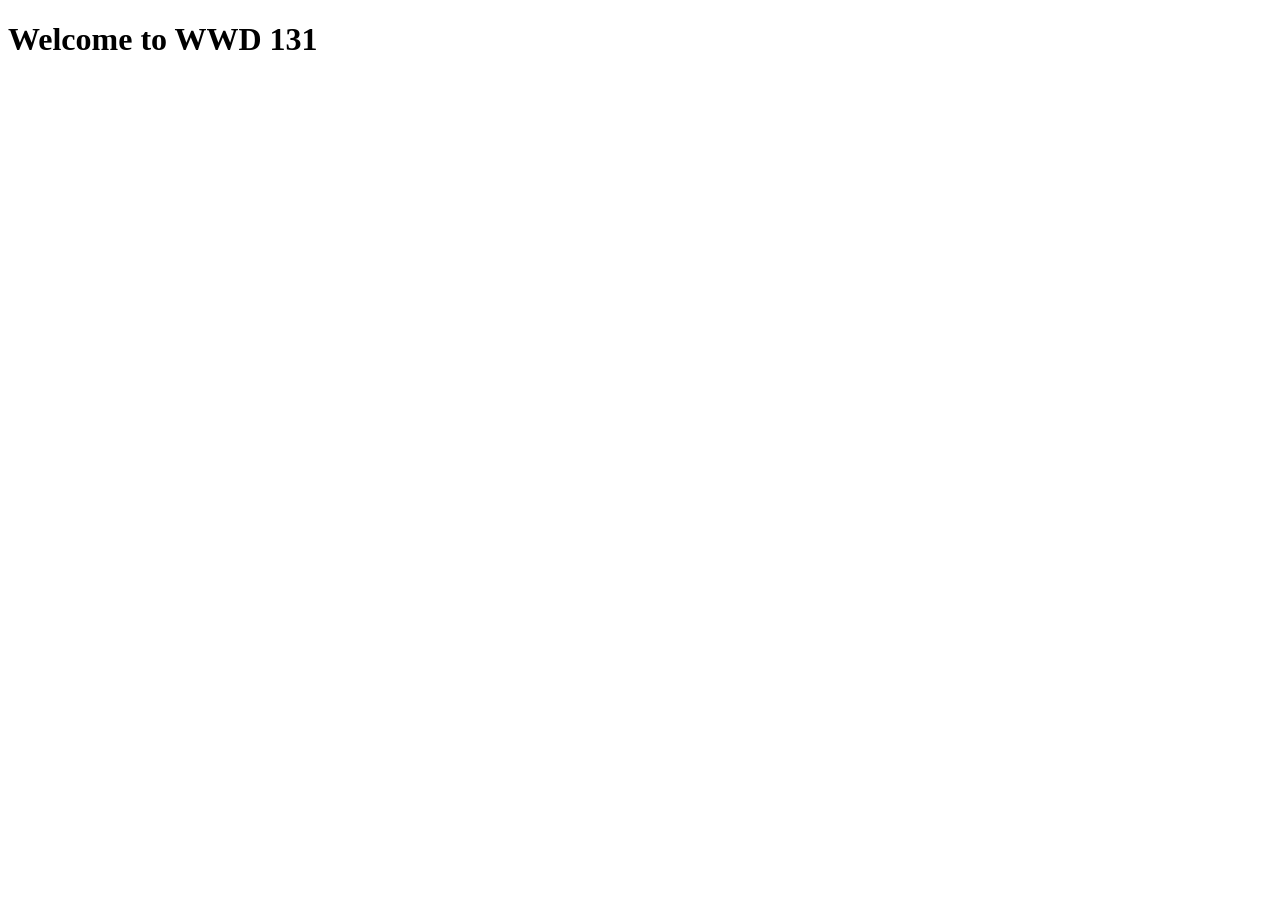
==== index.html @ 0b2df7bb ""homepage"" ====
<!DOCTYPE html>
<html lang="en">
<head>
    <meta charset="UTF-8">
    <meta name="viewport" content="width=device-width, initial-scale=1.0">
    <title>WWD 131</title>
</head>
<body>
    <h1>Welcome to WWD 131</h1>
</body>
</html>
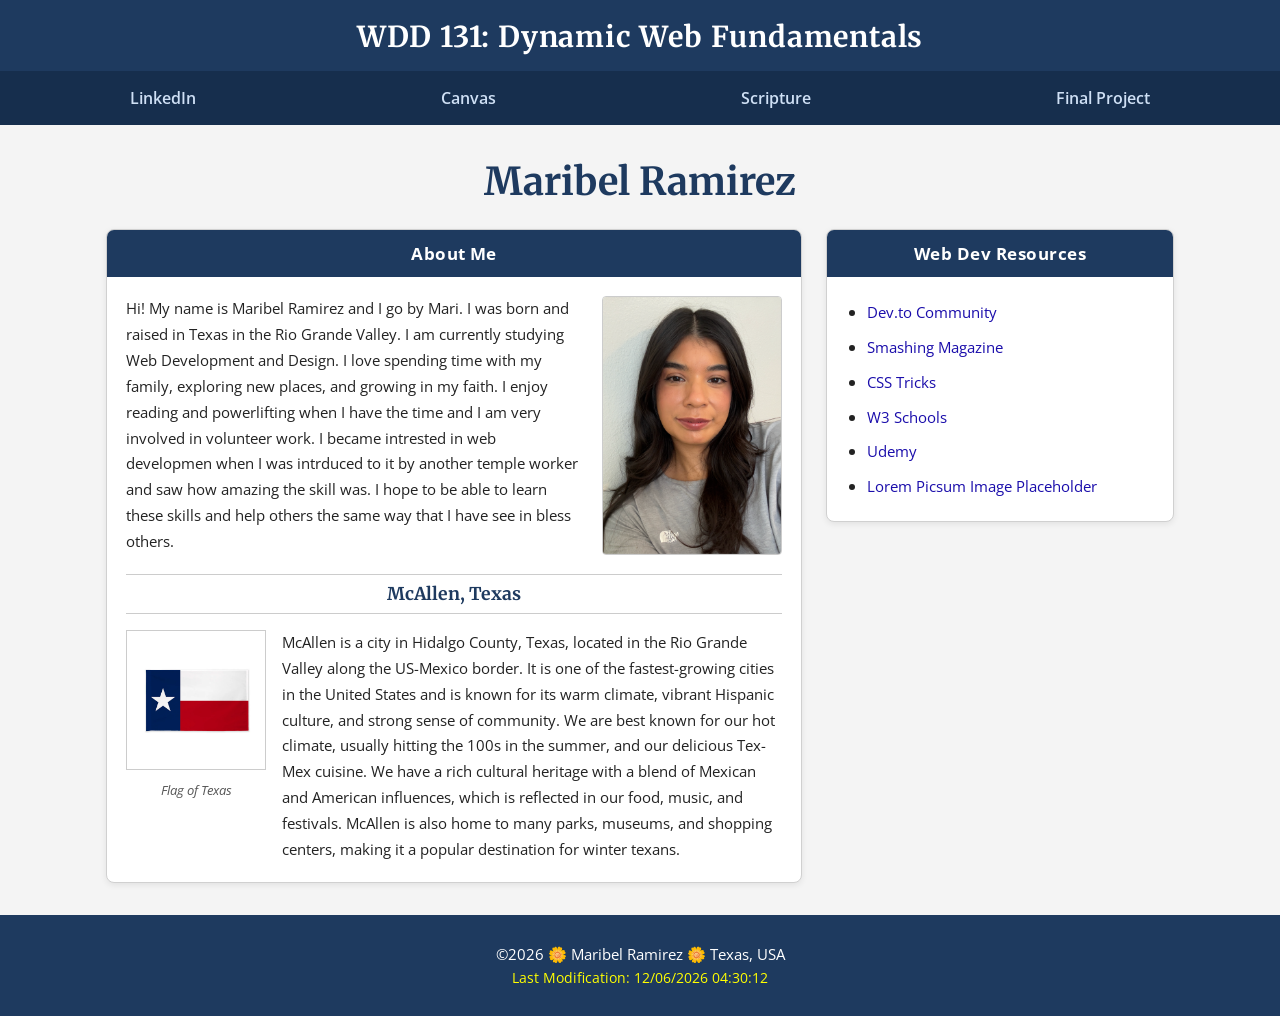
==== commit 7a4a5505: ""secondedit"" ====
--- a/index.html
+++ b/index.html
@@ -1,11 +1,78 @@
 <!DOCTYPE html>
 <html lang="en">
-<head>
+  <head>
     <meta charset="UTF-8">
     <meta name="viewport" content="width=device-width, initial-scale=1.0">
-    <title>WWD 131</title>
-</head>
-<body>
-    <h1>Welcome to WWD 131</h1>
-</body>
+    <title>WDD 131 – Dynamic Web Fundamentals – Maribel Ramirez</title>
+    <meta name="description" content="WDD 131 – Dynamic Web Fundamentals – Maribel Ramirez – A dynamic web fundamentals course portfolio featuring web development projects, assignments, and skills.">
+    <meta name="author" content="Maribel Ramirez">
+    <link rel="preconnect" href="https://fonts.googleapis.com">
+    <link rel="preconnect" href="https://fonts.gstatic.com" crossorigin>
+    <link href="https://fonts.googleapis.com/css2?family=Merriweather:wght@400;700&family=Open+Sans:wght@400;600&display=swap" rel="stylesheet">
+    <link rel="stylesheet" href="styles/base.css">
+    <script src="scripts/getdates.js" defer></script>
+  </head>
+  <body>
+
+    <header>
+      <span id="course-title">WDD 131: Dynamic Web Fundamentals</span>
+      <nav>
+        <a href="https://www.linkedin.com/in/maribel-ramirez-0a925276/">LinkedIn</a>
+        <a href="https://byupw.instructure.com/">Canvas</a>
+        <a href="https://www.churchofjesuschrist.org/study/scriptures/nt/john/14?lang=eng&id=p27#p27">Scripture</a>
+        <a href="final-project/">Final Project</a>
+      </nav>
+    </header>
+
+    <main>
+      <h1>Maribel Ramirez</h1>
+
+      <div class="cards-container">
+
+        <section class="card">
+          <h2>About Me</h2>
+          <div class="card-content">
+            <div class="card-text-image">
+              <p>Hi! My name is Maribel Ramirez and I go by Mari. I was born and raised in Texas in the Rio Grande Valley. I am currently studying Web Development and Design. I love spending time with my family, exploring new places, and growing in my faith.
+                I enjoy reading and powerlifting when I have the time and I am very involved in volunteer work. I became intrested in web developmen when I was intrduced to it by another temple worker and saw how amazing the skill was. I hope to be able to learn 
+                these skills and help others the same way that I have see in bless others.</p>
+              <img src="images/profile.jpg" alt="Profile Picture">
+            </div>
+            <div class="card-location">
+              <h3>McAllen, Texas</h3>
+              <div class="location-details">
+                <figure>
+                  <img src="images/texas-flag.jpg" alt="Flag of Texas">
+                  <figcaption>Flag of Texas</figcaption>
+                </figure>
+                <p>McAllen is a city in Hidalgo County, Texas, located in the Rio Grande Valley along the US-Mexico border. It is one of the fastest-growing cities in the United States and is known for its warm climate, vibrant Hispanic culture, and strong sense of community.
+                    We are best known for our hot climate, usually hitting the 100s in the summer, and our delicious Tex-Mex cuisine. We have a rich cultural heritage with a blend of Mexican and American influences, which is reflected in our food, music, and festivals. 
+                    McAllen is also home to many parks, museums, and shopping centers, making it a popular destination for winter texans. 
+                </p>
+              </div>
+            </div>
+          </div>
+        </section>
+
+        <section class="card">
+          <h2>Web Dev Resources</h2>
+          <ul>
+            <li><a href="https://dev.to">Dev.to Community</a></li>
+            <li><a href="https://www.smashingmagazine.com">Smashing Magazine</a></li>
+            <li><a href="https://css-tricks.com">CSS Tricks</a></li>
+            <li><a href="https://www.w3schools.com">W3 Schools</a></li>
+            <li><a href="https://www.udemy.com">Udemy</a></li>
+            <li><a href="https://picsum.photos">Lorem Picsum Image Placeholder</a></li>
+          </ul>
+        </section>
+
+      </div>
+    </main>
+
+    <footer>
+      <p>&#169;<span id="currentyear"></span> &#127804; Maribel Ramirez &#127804; Texas, USA</p>
+      <p id="lastModified"></p>
+    </footer>
+
+  </body>
 </html>
--- a/styles/base.css
+++ b/styles/base.css
@@ -0,0 +1,201 @@
+
+* {
+  margin: 0;
+  padding: 0;
+  box-sizing: border-box;
+}
+
+/* ── Body ── */
+body {
+  font-family: 'Open Sans', sans-serif;
+  background-color: #f4f4f4;
+  color: #222;
+}
+
+
+header {
+  background-color: #1e3a5f;
+  color: white;
+  text-align: center;
+}
+
+#course-title {
+  display: block;
+  font-family: 'Merriweather', serif;
+  font-size: 1.8rem;
+  font-weight: 700;
+  padding: 1.2rem 1rem 1rem;
+  letter-spacing: 0.05rem;
+}
+
+
+nav {
+  background-color: #162e4d;
+  display: flex;
+  justify-content: space-around;
+  align-items: center;
+  padding: 0.6rem 1rem;
+  gap: 1rem;
+}
+
+nav a {
+  color: #cfe0f5;
+  text-decoration: none;
+  font-size: 1rem;
+  font-weight: 600;
+  padding: 0.4rem 0.8rem;
+  border-radius: 4px;
+  transition: background-color 0.3s ease, color 0.3s ease;
+}
+
+nav a:hover {
+  background-color: #4a90d9;
+  color: white;
+}
+
+main {
+  max-width: 1100px;
+  margin: 2rem auto;
+  padding: 0 1rem;
+}
+
+main h1 {
+  text-align: center;
+  font-family: 'Merriweather', serif;
+  font-size: 2.4rem;
+  margin-bottom: 1.5rem;
+  color: #1e3a5f;
+}
+
+
+.cards-container {
+  display: grid;
+  grid-template-columns: 2fr 1fr;
+  gap: 1.5rem;
+  align-items: start;
+}
+
+
+.card {
+  background-color: white;
+  border: 1px solid #d0d0d0;
+  border-radius: 8px;
+  overflow: hidden;
+  box-shadow: 0 2px 6px rgba(0, 0, 0, 0.08);
+}
+
+.card h2 {
+  background-color: #1e3a5f;
+  color: white;
+  text-align: center;
+  padding: 0.75rem;
+  font-family: 'Open Sans', sans-serif;
+  font-size: 1.05rem;
+  font-weight: 700;
+  letter-spacing: 0.03rem;
+}
+
+
+.card-content {
+  padding: 1.2rem;
+}
+
+.card-text-image {
+  display: flex;
+  gap: 1rem;
+  margin-bottom: 1.2rem;
+}
+
+.card-text-image p {
+  flex: 1;
+  line-height: 1.7;
+  font-size: 0.95rem;
+}
+
+.card-text-image img {
+  width: 180px;
+  height: auto;
+  object-fit: cover;
+  border: 1px solid #ccc;
+  border-radius: 4px;
+}
+
+
+.card-location h3 {
+  text-align: center;
+  font-family: 'Merriweather', serif;
+  font-size: 1.1rem;
+  border-top: 1px solid #ccc;
+  border-bottom: 1px solid #ccc;
+  padding: 0.5rem 0;
+  margin-bottom: 1rem;
+  color: #1e3a5f;
+}
+
+.location-details {
+  display: flex;
+  gap: 1rem;
+  align-items: flex-start;
+}
+
+.location-details figure {
+  text-align: center;
+  min-width: 140px;
+}
+
+.location-details figure img {
+  width: 140px;
+  height: auto;
+  border: 1px solid #ccc;
+}
+
+.location-details figcaption {
+  font-style: italic;
+  font-size: 0.8rem;
+  margin-top: 0.4rem;
+  color: #555;
+}
+
+.location-details p {
+  line-height: 1.7;
+  font-size: 0.95rem;
+}
+
+
+.card ul {
+  list-style: disc;
+  padding: 1.5rem 1.5rem 1.5rem 2.5rem;
+  display: flex;
+  flex-direction: column;
+  gap: 0.8rem;
+}
+
+.card ul a {
+  color: #1a0dab;
+  text-decoration: none;
+  font-size: 0.95rem;
+}
+
+.card ul a:hover {
+  text-decoration: underline;
+  color: #1e3a5f;
+}
+
+
+footer {
+  background-color: #1e3a5f;
+  color: white;
+  text-align: center;
+  padding: 1.5rem;
+  margin-top: 2rem;
+}
+
+footer p {
+  margin: 0.3rem 0;
+  font-size: 0.95rem;
+}
+
+#lastModified {
+  color: yellow;
+  font-size: 0.85rem;
+}
